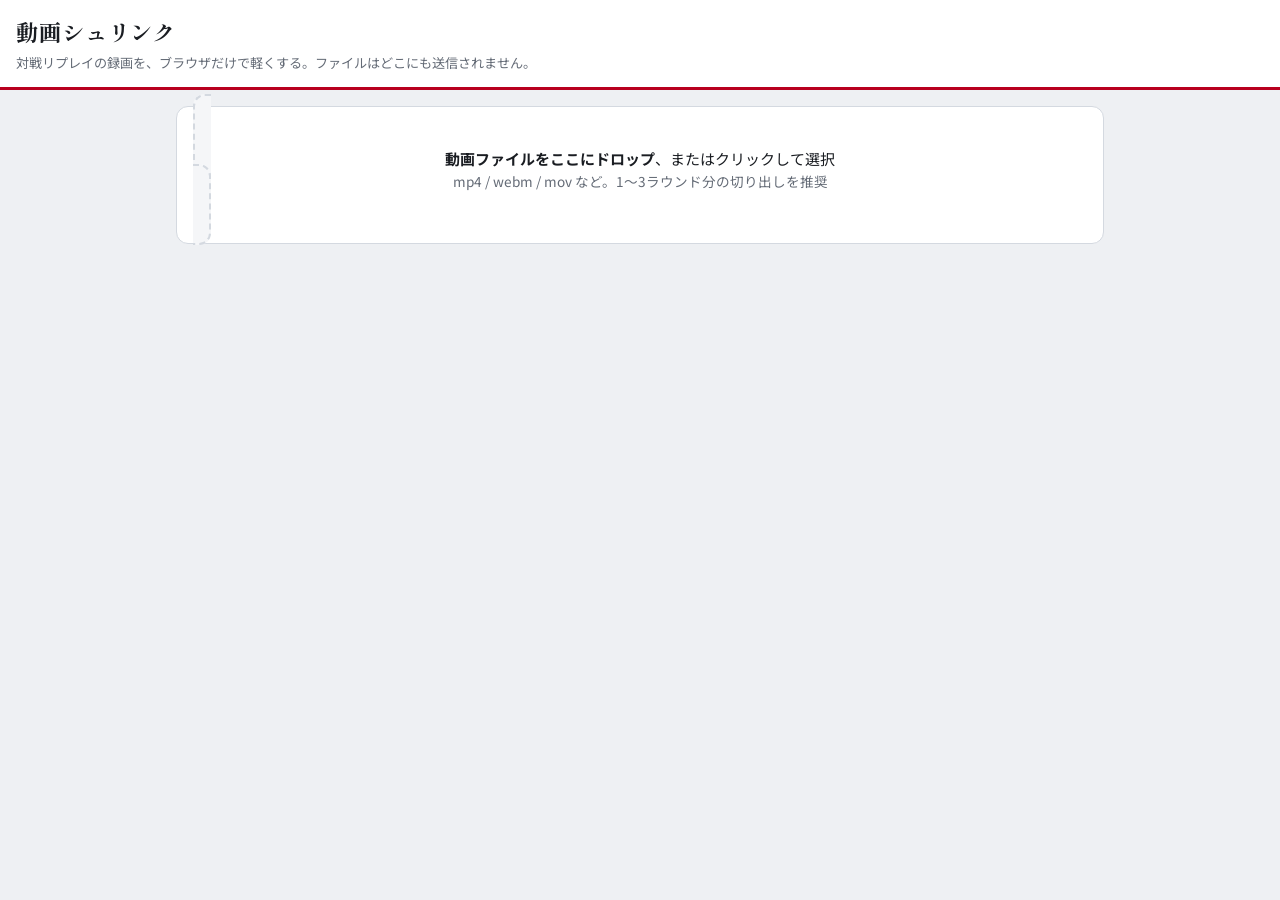
==== video-shrink.html @ 7ec2308a "Add video-shrink.html: in-browser replay compressor for analysis uploads Co-Authored-By: Claude Fabl" ====
<!doctype html>
<html lang="ja">
<head>
<meta charset="utf-8">
<meta name="viewport" content="width=device-width, initial-scale=1">
</head>
<body>
<title>動画シュリンク</title>
<link rel="stylesheet" href="https://fonts.googleapis.com/css2?family=Noto+Sans+JP:wght@400;500;700&family=Shippori+Mincho+B1:wght@700&display=swap">
<style>
/* レイアウト: 1カラム。上=ファイル投入、中=設定（左）とプレビュー（右）、下=実行と結果。
   色: 鉄色の無彩色 + 赤1点。処理中の進捗だけ赤で動く。 */
:root {
  --bg: #eef0f3; --panel: #ffffff; --panel-2: #f5f6f8; --text: #1a1d22; --muted: #646b76;
  --line: #d4d9e0; --accent: #b8001f; --accent-soft: #f9e1e5; --ok: #1f7a4d; --chip: #e6e9ee;
  --font-body: "Noto Sans JP", system-ui, -apple-system, "Hiragino Sans", sans-serif;
  --font-display: "Shippori Mincho B1", "Hiragino Mincho ProN", serif;
}
@media (prefers-color-scheme: dark) {
  :root:not([data-theme="light"]) {
    --bg: #15171b; --panel: #1e2126; --panel-2: #23272d; --text: #e8eaee; --muted: #9aa2ad; --line: #353a42;
    --accent: #ff4a63; --accent-soft: #3b1c23; --ok: #4cc38a; --chip: #2b3037; color-scheme: dark;
  }
}
:root[data-theme="dark"] {
  --bg: #15171b; --panel: #1e2126; --panel-2: #23272d; --text: #e8eaee; --muted: #9aa2ad; --line: #353a42;
  --accent: #ff4a63; --accent-soft: #3b1c23; --ok: #4cc38a; --chip: #2b3037; color-scheme: dark;
}
* { box-sizing: border-box; }
body { margin: 0; background: var(--bg); color: var(--text); font-family: var(--font-body); font-size: 15px; line-height: 1.6; }
header { padding: 14px 16px; background: var(--panel); border-bottom: 3px solid var(--accent); }
header h1 { margin: 0; font-family: var(--font-display); font-size: 1.4rem; letter-spacing: .04em; text-wrap: balance; }
header p { margin: 2px 0 0; color: var(--muted); font-size: .82rem; }
main { max-width: 960px; margin: 0 auto; padding-block: 16px; padding-inline: 16px; display: grid; gap: 12px; }
.card { background: var(--panel); border: 1px solid var(--line); border-radius: 12px; padding: 16px; min-width: 0; }
.card h2 { margin: 0 0 8px; font-family: var(--font-display); font-size: 1.1rem; }
.drop { border: 2px dashed var(--line); border-radius: 12px; padding: 28px 16px; text-align: center; cursor: pointer; background: var(--panel-2); }
.drop.over { border-color: var(--accent); background: var(--accent-soft); }
.drop input { display: none; }
.muted { color: var(--muted); font-size: .85rem; }
.grid { display: grid; grid-template-columns: repeat(auto-fit, minmax(280px, 1fr)); gap: 12px; }
.grid > * { min-width: 0; }
label.field { display: flex; flex-direction: column; gap: 4px; font-size: .8rem; color: var(--muted); }
select, input[type=number], input[type=text] { font: inherit; color: var(--text); background: var(--panel); border: 1px solid var(--line); border-radius: 8px; padding: 8px 10px; width: 100%; }
input[type=range] { width: 100%; accent-color: var(--accent); }
.row { display: flex; gap: 10px; flex-wrap: wrap; align-items: center; }
button { font: inherit; cursor: pointer; border-radius: 8px; padding: 9px 16px; border: 1px solid var(--line); background: var(--panel); color: var(--text); }
button.primary { background: var(--accent); border-color: var(--accent); color: #fff; font-weight: 700; }
button:disabled { opacity: .5; cursor: default; }
button:focus-visible, select:focus-visible, input:focus-visible { outline: 2px solid var(--accent); outline-offset: 2px; }
label.chk { display: inline-flex; gap: 6px; align-items: center; font-size: .9rem; cursor: pointer; }
.stat { display: grid; grid-template-columns: 1fr 1fr; gap: 6px 12px; font-size: .9rem; }
.stat b { font-variant-numeric: tabular-nums; }
.estimate { font-size: 1.35rem; font-weight: 700; font-variant-numeric: tabular-nums; }
.estimate small { font-size: .8rem; font-weight: 400; color: var(--muted); }
video, canvas { max-width: 100%; border-radius: 8px; background: #000; }
.progress { height: 8px; background: var(--chip); border-radius: 4px; overflow: hidden; margin: 8px 0; }
.progress > div { height: 100%; background: var(--accent); width: 0; transition: width .2s; }
@media (prefers-reduced-motion: reduce) { .progress > div { transition: none; } }
.ok { color: var(--ok); font-weight: 700; }
.err { color: var(--accent); }
.tip { background: var(--panel-2); border-left: 3px solid var(--accent); padding: 8px 12px; border-radius: 0 8px 8px 0; font-size: .88rem; margin: 0; }
.trim { display: grid; grid-template-columns: 1fr 1fr; gap: 10px; }
.tnum { font-variant-numeric: tabular-nums; }
</style>

<header>
  <h1>動画シュリンク</h1>
  <p>対戦リプレイの録画を、ブラウザだけで軽くする。ファイルはどこにも送信されません。</p>
</header>

<main>
  <section class="card">
    <label class="drop" id="drop">
      <input type="file" id="file" accept="video/*">
      <div><b>動画ファイルをここにドロップ</b>、またはクリックして選択</div>
      <div class="muted">mp4 / webm / mov など。1〜3ラウンド分の切り出しを推奨</div>
    </label>
    <div id="info" class="stat" style="margin-top:10px" hidden></div>
  </section>

  <section class="card" id="settings" hidden>
    <h2>設定</h2>
    <div class="grid">
      <div>
        <label class="field">解像度（縦）
          <select id="height">
            <option value="720">720p（文字が読める）</option>
            <option value="540" selected>540p（おすすめ）</option>
            <option value="480">480p</option>
            <option value="360">360p（最小）</option>
          </select>
        </label>
        <label class="field" style="margin-top:8px">フレームレート
          <select id="fps">
            <option value="30">30fps（技の確認向け）</option>
            <option value="20" selected>20fps（おすすめ）</option>
            <option value="15">15fps</option>
            <option value="10">10fps（流れだけ見る）</option>
          </select>
        </label>
        <label class="field" style="margin-top:8px">画質（ビットレート） <span id="brLabel" class="tnum"></span>
          <input type="range" id="bitrate" min="300" max="4000" step="100" value="1200">
        </label>
        <label class="chk" style="margin-top:8px"><input type="checkbox" id="audio" checked>音声を残す</label>
      </div>
      <div>
        <div class="muted">切り出し範囲（分析したい部分だけにすると、処理時間も容量も減ります）</div>
        <div class="trim">
          <label class="field">開始 <span id="startLabel" class="tnum"></span><input type="range" id="start" min="0" max="100" step="0.1" value="0"></label>
          <label class="field">終了 <span id="endLabel" class="tnum"></span><input type="range" id="end" min="0" max="100" step="0.1" value="100"></label>
        </div>
        <div style="margin-top:10px">
          <div class="muted">出力の目安</div>
          <div class="estimate" id="estimate">—</div>
          <div class="muted" id="estimateNote"></div>
        </div>
      </div>
    </div>
    <p class="tip" style="margin-top:12px">処理は<b>実時間</b>で進みます（3分の動画なら約3分）。タブを前面にしたままにしてください。裏に回すとブラウザが描画を止めて、途中でコマが抜けます。</p>
    <div class="row" style="margin-top:12px">
      <button class="primary" id="run">圧縮を開始</button>
      <button id="cancel" hidden>中止</button>
      <span id="status" class="muted"></span>
    </div>
    <div class="progress" id="progress" hidden><div></div></div>
  </section>

  <section class="card" id="preview" hidden>
    <h2>プレビュー</h2>
    <canvas id="canvas"></canvas>
    <video id="src" playsinline muted hidden></video>
  </section>

  <section class="card" id="result" hidden>
    <h2>結果</h2>
    <div class="stat" id="resultStat"></div>
    <video id="out" controls playsinline style="margin-top:10px"></video>
    <div class="row" style="margin-top:12px">
      <button class="primary" id="save">保存する</button>
      <span id="saveMsg" class="muted"></span>
    </div>
    <p class="muted" style="margin-top:8px">保存したファイルを分析用のチャットにアップロードしてください。</p>
  </section>
</main>

<script>
(() => {
  const $ = id => document.getElementById(id);
  const fmtMB = b => (b / 1048576).toFixed(1) + " MB";
  const fmtT = s => { s = Math.max(0, s); const m = Math.floor(s / 60), r = s - m * 60; return `${m}:${r.toFixed(1).padStart(4, "0")}`; };

  let file = null, meta = null, outBlob = null, outExt = "webm", aborted = false, recorder = null;
  const src = $("src"), canvas = $("canvas"), ctx = canvas.getContext("2d", { alpha: false });

  // ---- ファイル読み込み ----
  const drop = $("drop");
  drop.addEventListener("dragover", e => { e.preventDefault(); drop.classList.add("over"); });
  drop.addEventListener("dragleave", () => drop.classList.remove("over"));
  drop.addEventListener("drop", e => { e.preventDefault(); drop.classList.remove("over"); if (e.dataTransfer.files[0]) load(e.dataTransfer.files[0]); });
  $("file").addEventListener("change", e => { if (e.target.files[0]) load(e.target.files[0]); });

  function load(f) {
    file = f; outBlob = null; $("result").hidden = true;
    if (src.src) URL.revokeObjectURL(src.src);
    src.src = URL.createObjectURL(f);
    src.onloadedmetadata = () => {
      meta = { duration: src.duration, w: src.videoWidth, h: src.videoHeight, size: f.size };
      if (!isFinite(meta.duration) || !meta.w) { setStatus("この動画はブラウザで再生できない形式です。別の形式（mp4 H.264 など）で書き出してください。", true); return; }
      $("info").hidden = false;
      $("info").innerHTML = `<span>ファイル</span><b>${esc(f.name)}</b><span>サイズ</span><b>${fmtMB(f.size)}</b><span>長さ</span><b>${fmtT(meta.duration)}</b><span>解像度</span><b>${meta.w}×${meta.h}</b>`;
      $("start").max = $("end").max = meta.duration; $("start").value = 0; $("end").value = meta.duration;
      // 元が小さければ、それより大きい解像度は選べない
      [...$("height").options].forEach(o => o.disabled = +o.value > meta.h);
      if (+$("height").value > meta.h) $("height").value = [...$("height").options].find(o => !o.disabled)?.value || "360";
      $("settings").hidden = false; $("preview").hidden = false;
      src.currentTime = 0;
      src.onseeked = () => { drawFrame(); src.onseeked = null; };
      update();
    };
    src.onerror = () => setStatus("この動画を開けませんでした。mp4（H.264）か webm にしてから試してください。", true);
  }
  const esc = s => String(s).replace(/[&<>"']/g, c => ({ "&": "&amp;", "<": "&lt;", ">": "&gt;", '"': "&quot;", "'": "&#39;" }[c]));

  // ---- 設定と見積もり ----
  function targetSize() {
    const h = Math.min(+$("height").value, meta.h);
    const w = Math.round(meta.w * h / meta.h / 2) * 2;
    return { w, h };
  }
  function range() {
    let s = +$("start").value, e = +$("end").value;
    if (e - s < 1) e = Math.min(meta.duration, s + 1);
    return { s, e, len: e - s };
  }
  function update() {
    if (!meta) return;
    const { s, e, len } = range();
    $("startLabel").textContent = fmtT(s); $("endLabel").textContent = fmtT(e);
    const kbps = +$("bitrate").value;
    $("brLabel").textContent = `${(kbps / 1000).toFixed(1)} Mbps`;
    const audio = $("audio").checked ? 96 : 0;
    const bytes = (kbps + audio) * 1000 / 8 * len;
    const { w, h } = targetSize();
    $("estimate").innerHTML = `約 ${fmtMB(bytes)} <small>（${w}×${h}・${$("fps").value}fps・${fmtT(len)}）</small>`;
    $("estimateNote").textContent = meta.size ? `元の ${fmtMB(meta.size)} の約 ${Math.max(1, Math.round(bytes / meta.size * 100))}%。処理時間はおよそ ${fmtT(len)}` : "";
  }
  ["height", "fps", "bitrate", "audio", "start", "end"].forEach(id => $(id).addEventListener("input", update));
  $("start").addEventListener("input", () => { if (+$("start").value > +$("end").value - 1) $("end").value = Math.min(meta.duration, +$("start").value + 1); seekPreview(+$("start").value); });
  $("end").addEventListener("input", () => { if (+$("end").value < +$("start").value + 1) $("start").value = Math.max(0, +$("end").value - 1); seekPreview(+$("end").value); });
  let seekT;
  function seekPreview(t) { clearTimeout(seekT); seekT = setTimeout(() => { src.currentTime = t; src.onseeked = () => { drawFrame(); src.onseeked = null; }; }, 80); }

  function drawFrame() {
    const { w, h } = targetSize();
    if (canvas.width !== w || canvas.height !== h) { canvas.width = w; canvas.height = h; }
    ctx.drawImage(src, 0, 0, w, h);
  }
  function setStatus(msg, isErr) { $("status").textContent = msg; $("status").className = isErr ? "err" : "muted"; }

  // ---- 圧縮（Canvas + MediaRecorder、実時間） ----
  function pickType() {
    const cands = [
      ["video/mp4;codecs=avc1.42E01E,mp4a.40.2", "mp4"], ["video/mp4;codecs=avc1", "mp4"], ["video/mp4", "mp4"],
      ["video/webm;codecs=vp9,opus", "webm"], ["video/webm;codecs=vp9", "webm"], ["video/webm;codecs=vp8,opus", "webm"], ["video/webm;codecs=vp8", "webm"], ["video/webm", "webm"],
    ];
    return cands.find(([t]) => window.MediaRecorder && MediaRecorder.isTypeSupported(t)) || null;
  }

  $("run").addEventListener("click", async () => {
    if (!meta) return;
    const picked = pickType();
    if (!picked) { setStatus("このブラウザは動画の書き出しに対応していません。Chrome / Edge / Firefox で開いてください。", true); return; }
    const [mime, ext] = picked; outExt = ext;
    const { s, e, len } = range();
    const { w, h } = targetSize();
    const fps = +$("fps").value;
    aborted = false; outBlob = null; $("result").hidden = true;
    $("run").disabled = true; $("cancel").hidden = false; $("progress").hidden = false;
    const bar = $("progress").firstElementChild;
    canvas.width = w; canvas.height = h;

    // 音声: 元動画の captureStream から取る（対応ブラウザのみ）
    let audioTracks = [];
    src.muted = !$("audio").checked;
    try {
      const cs = (src.captureStream || src.mozCaptureStream)?.call(src);
      if (cs && $("audio").checked) audioTracks = cs.getAudioTracks();
    } catch (_) {}
    const stream = canvas.captureStream(fps);
    audioTracks.forEach(t => stream.addTrack(t));

    const chunks = [];
    recorder = new MediaRecorder(stream, { mimeType: mime, videoBitsPerSecond: +$("bitrate").value * 1000, audioBitsPerSecond: 96000 });
    recorder.ondataavailable = ev => { if (ev.data.size) chunks.push(ev.data); };
    const done = new Promise(res => recorder.onstop = res);

    src.currentTime = s;
    await new Promise(res => { src.onseeked = () => { src.onseeked = null; res(); }; });
    src.playbackRate = 1;
    let drawing = true;
    const tick = () => { if (!drawing) return; drawFrame(); (src.requestVideoFrameCallback ? src.requestVideoFrameCallback(tick) : requestAnimationFrame(tick)); };
    tick();
    recorder.start(1000);
    const t0 = performance.now();
    try { await src.play(); } catch (err) { setStatus("再生を開始できませんでした：" + err.message, true); cleanup(); return; }

    await new Promise(res => {
      const iv = setInterval(() => {
        const p = Math.min(1, (src.currentTime - s) / len);
        bar.style.width = (p * 100) + "%";
        const el = (performance.now() - t0) / 1000;
        setStatus(`処理中 ${Math.round(p * 100)}%　残り約 ${fmtT(Math.max(0, len - el))}`);
        if (aborted || src.ended || src.currentTime >= e) { clearInterval(iv); res(); }
      }, 200);
    });
    src.pause(); drawing = false;
    if (recorder.state !== "inactive") recorder.stop();
    await done;
    function cleanup() { $("run").disabled = false; $("cancel").hidden = true; src.muted = true; }
    cleanup();
    if (aborted) { setStatus("中止しました"); $("progress").hidden = true; return; }

    outBlob = new Blob(chunks, { type: mime.split(";")[0] });
    bar.style.width = "100%";
    setStatus("完了", false);
    const ratio = Math.round(outBlob.size / meta.size * 100);
    $("resultStat").innerHTML = `<span>出力サイズ</span><b class="ok">${fmtMB(outBlob.size)}</b><span>元のサイズ</span><b>${fmtMB(meta.size)}（${ratio}%に）</b><span>形式</span><b>${ext}・${w}×${h}・${fps}fps</b><span>長さ</span><b>${fmtT(len)}</b>`;
    const out = $("out"); if (out.src) URL.revokeObjectURL(out.src); out.src = URL.createObjectURL(outBlob);
    $("result").hidden = false; $("saveMsg").textContent = "";
    $("result").scrollIntoView({ behavior: "smooth", block: "start" });
  });
  $("cancel").addEventListener("click", () => { aborted = true; });

  // ---- 保存 ----
  $("save").addEventListener("click", async () => {
    if (!outBlob) return;
    const name = (file.name.replace(/\.[^.]+$/, "") || "video") + "_small." + outExt;
    const dl = window.claude?.use ? await claude.use("downloads") : null;
    if (dl) {
      try { await dl.save({ filename: name, data: outBlob }); $("saveMsg").textContent = "保存しました"; }
      catch (err) {
        $("saveMsg").textContent = err?.code === "declined" ? "保存をキャンセルしました" : "保存できませんでした：" + (err?.message || err);
      }
    } else {
      // アーティファクト外（ローカルの HTML として開いた時）は通常のダウンロード
      const a = document.createElement("a"); a.href = $("out").src; a.download = name; a.click();
      $("saveMsg").textContent = "ダウンロードを開始しました";
    }
  });

  // ---- 初期状態 ----
  update();
  if (!window.MediaRecorder) setStatus("このブラウザは動画の書き出しに対応していません。Chrome / Edge / Firefox で開いてください。", true);
})();
</script>
</body></html>
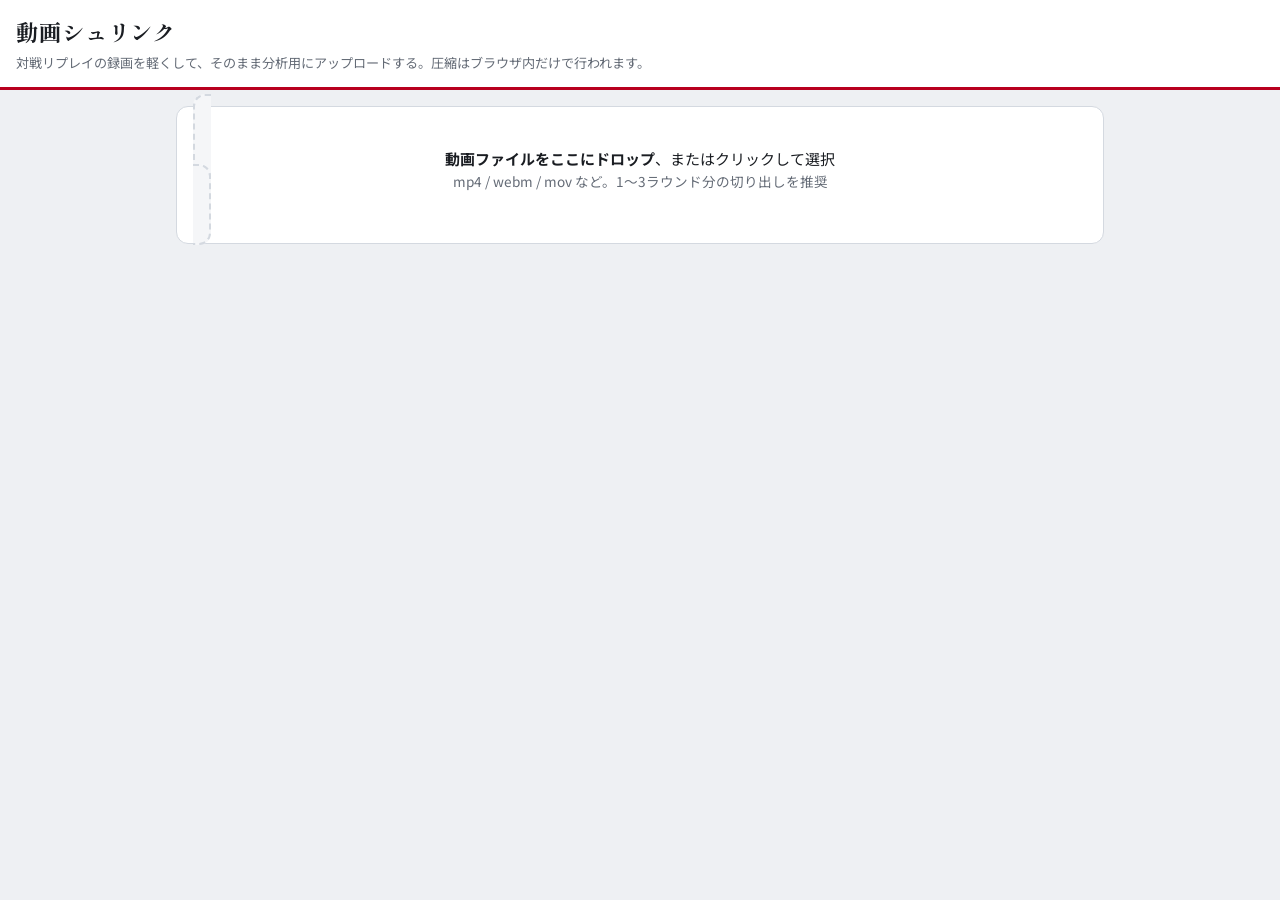
==== commit 6bf1e081: "video-shrink: upload compressed clip to the artifact store with a db record Co-Authored-By: Claude F" ====
--- a/video-shrink.html
+++ b/video-shrink.html
@@ -66,7 +66,7 @@
 
 <header>
   <h1>動画シュリンク</h1>
-  <p>対戦リプレイの録画を、ブラウザだけで軽くする。ファイルはどこにも送信されません。</p>
+  <p>対戦リプレイの録画を軽くして、そのまま分析用にアップロードする。圧縮はブラウザ内だけで行われます。</p>
 </header>
 
 <main>
@@ -117,6 +117,10 @@
         </div>
       </div>
     </div>
+    <div class="row" id="directRow" style="margin-top:10px" hidden>
+      <button id="directUpload">圧縮せずにそのままアップロード</button>
+      <span class="muted">20MB以下なので圧縮なしでも送れます</span>
+    </div>
     <p class="tip" style="margin-top:12px">処理は<b>実時間</b>で進みます（3分の動画なら約3分）。タブを前面にしたままにしてください。裏に回すとブラウザが描画を止めて、途中でコマが抜けます。</p>
     <div class="row" style="margin-top:12px">
       <button class="primary" id="run">圧縮を開始</button>
@@ -137,10 +141,25 @@
     <div class="stat" id="resultStat"></div>
     <video id="out" controls playsinline style="margin-top:10px"></video>
     <div class="row" style="margin-top:12px">
-      <button class="primary" id="save">保存する</button>
+      <button id="save">ファイルとして保存</button>
       <span id="saveMsg" class="muted"></span>
     </div>
-    <p class="muted" style="margin-top:8px">保存したファイルを分析用のチャットにアップロードしてください。</p>
+  </section>
+
+  <section class="card" id="uploadCard" hidden>
+    <h2>分析用にアップロード</h2>
+    <div class="grid">
+      <label class="field">自キャラ<input type="text" id="upMine" value="A.B.A"></label>
+      <label class="field">相手キャラ<input type="text" id="upOpp" placeholder="例：ソル"></label>
+    </div>
+    <label class="field" style="margin-top:8px">見てほしい点（任意）<input type="text" id="upNote" placeholder="例：2R目の壁際で毎回投げられる"></label>
+    <div class="row" style="margin-top:10px">
+      <button class="primary" id="upload">アップロード</button>
+      <span id="upMsg" class="muted"></span>
+    </div>
+    <div class="progress" id="upProgress" hidden><div style="width:100%"></div></div>
+    <p class="muted" id="upHint" style="margin-top:8px">アップロード後、チャットで「アップした」と伝えてください。Claude がこのページの保管庫から取り出して分析します。1ファイル 20MB まで。</p>
+    <div id="upList" style="margin-top:10px"></div>
   </section>
 </main>
 
@@ -151,6 +170,8 @@
   const fmtT = s => { s = Math.max(0, s); const m = Math.floor(s / 60), r = s - m * 60; return `${m}:${r.toFixed(1).padStart(4, "0")}`; };
 
   let file = null, meta = null, outBlob = null, outExt = "webm", aborted = false, recorder = null;
+  let pending = null; // アップロード候補 { blob, name, ext }
+  const LIMIT = 20 * 1048576;
   const src = $("src"), canvas = $("canvas"), ctx = canvas.getContext("2d", { alpha: false });
 
   // ---- ファイル読み込み ----
@@ -174,6 +195,8 @@
       [...$("height").options].forEach(o => o.disabled = +o.value > meta.h);
       if (+$("height").value > meta.h) $("height").value = [...$("height").options].find(o => !o.disabled)?.value || "360";
       $("settings").hidden = false; $("preview").hidden = false;
+      $("directRow").hidden = !(f.size <= LIMIT && /^(video\/mp4|video\/webm)$/.test(f.type));
+      $("uploadCard").hidden = true;
       src.currentTime = 0;
       src.onseeked = () => { drawFrame(); src.onseeked = null; };
       update();
@@ -204,6 +227,8 @@
     const { w, h } = targetSize();
     $("estimate").innerHTML = `約 ${fmtMB(bytes)} <small>（${w}×${h}・${$("fps").value}fps・${fmtT(len)}）</small>`;
     $("estimateNote").textContent = meta.size ? `元の ${fmtMB(meta.size)} の約 ${Math.max(1, Math.round(bytes / meta.size * 100))}%。処理時間はおよそ ${fmtT(len)}` : "";
+    $("estimate").className = "estimate" + (bytes > LIMIT ? " err" : "");
+    if (bytes > LIMIT) $("estimateNote").textContent += "　／　20MB を超えます。範囲を狭めるか画質を下げてください";
   }
   ["height", "fps", "bitrate", "audio", "start", "end"].forEach(id => $(id).addEventListener("input", update));
   $("start").addEventListener("input", () => { if (+$("start").value > +$("end").value - 1) $("end").value = Math.min(meta.duration, +$("start").value + 1); seekPreview(+$("start").value); });
@@ -288,9 +313,59 @@
     $("resultStat").innerHTML = `<span>出力サイズ</span><b class="ok">${fmtMB(outBlob.size)}</b><span>元のサイズ</span><b>${fmtMB(meta.size)}（${ratio}%に）</b><span>形式</span><b>${ext}・${w}×${h}・${fps}fps</b><span>長さ</span><b>${fmtT(len)}</b>`;
     const out = $("out"); if (out.src) URL.revokeObjectURL(out.src); out.src = URL.createObjectURL(outBlob);
     $("result").hidden = false; $("saveMsg").textContent = "";
+    offerUpload(outBlob, (file.name.replace(/\.[^.]+$/, "") || "video") + "_small." + ext, ext);
     $("result").scrollIntoView({ behavior: "smooth", block: "start" });
   });
   $("cancel").addEventListener("click", () => { aborted = true; });
+
+  // ---- アップロード（アーティファクトの保管庫 + 記録） ----
+  let assetsNs = null, dbNs = null;
+  (async () => {
+    if (!window.claude?.use) return;
+    [assetsNs, dbNs] = await Promise.all([claude.use("assets"), claude.use("db")]);
+    if (!dbNs) return;
+    try {
+      dbNs.collection("uploads").orderBy("createdAt", "desc").limit(10).onSnapshot(snap => {
+        const rows = snap.docs.map(d => d.data());
+        $("upList").innerHTML = rows.length ? `<div class="muted">これまでのアップロード</div><ul style="margin:4px 0;padding-left:1.2em">${rows.map(r =>
+          `<li>${esc(r.createdAt?.slice(0, 16).replace("T", " ") || "")}　${esc(r.mine || "")} vs ${esc(r.opp || "")}　${esc(r.name || "")}（${fmtMB(r.sizeBytes || 0)}）${r.analyzed ? " <span class='ok'>分析済</span>" : ""}</li>`).join("")}</ul>` : "";
+      });
+    } catch (_) {}
+  })();
+  function offerUpload(blob, name, ext) {
+    pending = { blob, name, ext };
+    const card = $("uploadCard");
+    if (!window.claude?.use) { card.hidden = true; return; }
+    card.hidden = false;
+    $("upMsg").textContent = blob.size > LIMIT ? `${fmtMB(blob.size)} は 20MB を超えています。範囲を狭めるか画質を下げて圧縮し直してください` : `${esc(name)}（${fmtMB(blob.size)}）を送れます`;
+    $("upMsg").className = blob.size > LIMIT ? "err" : "muted";
+    $("upload").disabled = blob.size > LIMIT;
+  }
+  $("directUpload").addEventListener("click", () => { offerUpload(file, file.name, file.type === "video/mp4" ? "mp4" : "webm"); $("uploadCard").scrollIntoView({ behavior: "smooth", block: "start" }); });
+  $("upload").addEventListener("click", async () => {
+    if (!pending || pending.blob.size > LIMIT) return;
+    if (!assetsNs) { $("upMsg").textContent = "このビューではアップロードできません（編集権限のあるアカウントで開いてください）"; $("upMsg").className = "err"; return; }
+    $("upload").disabled = true; $("upProgress").hidden = false; $("upMsg").className = "muted"; $("upMsg").textContent = "アップロード中…";
+    try {
+      const type = pending.ext === "mp4" ? "video/mp4" : "video/webm";
+      const res = await assetsNs.upload(pending.blob, { type });
+      const rec = { asset: res.id, name: pending.name, sizeBytes: res.sizeBytes, contentType: res.contentType,
+        mine: $("upMine").value.trim(), opp: $("upOpp").value.trim(), note: $("upNote").value.trim(),
+        createdAt: new Date().toISOString(), analyzed: false };
+      if (dbNs) await dbNs.collection("uploads").add(rec);
+      $("upMsg").innerHTML = `<span class="ok">アップロード完了</span>　チャットで「アップした」と伝えてください`;
+      pending = null;
+    } catch (err) {
+      const code = err?.code || "";
+      $("upMsg").className = "err";
+      $("upMsg").textContent = code === "too_large" ? "20MB を超えています。圧縮し直してください"
+        : code === "quota_or_state" ? "保管庫がいっぱいです。古いファイルを Claude に消してもらってから再度どうぞ"
+        : code === "rate_limited" ? "少し待ってからもう一度押してください"
+        : "アップロードできませんでした：" + (err?.message || code || err);
+      $("upload").disabled = false;
+    }
+    $("upProgress").hidden = true;
+  });
 
   // ---- 保存 ----
   $("save").addEventListener("click", async () => {
@@ -314,4 +389,6 @@
   if (!window.MediaRecorder) setStatus("このブラウザは動画の書き出しに対応していません。Chrome / Edge / Firefox で開いてください。", true);
 })();
 </script>
-</body></html>
+
+</body>
+</html>
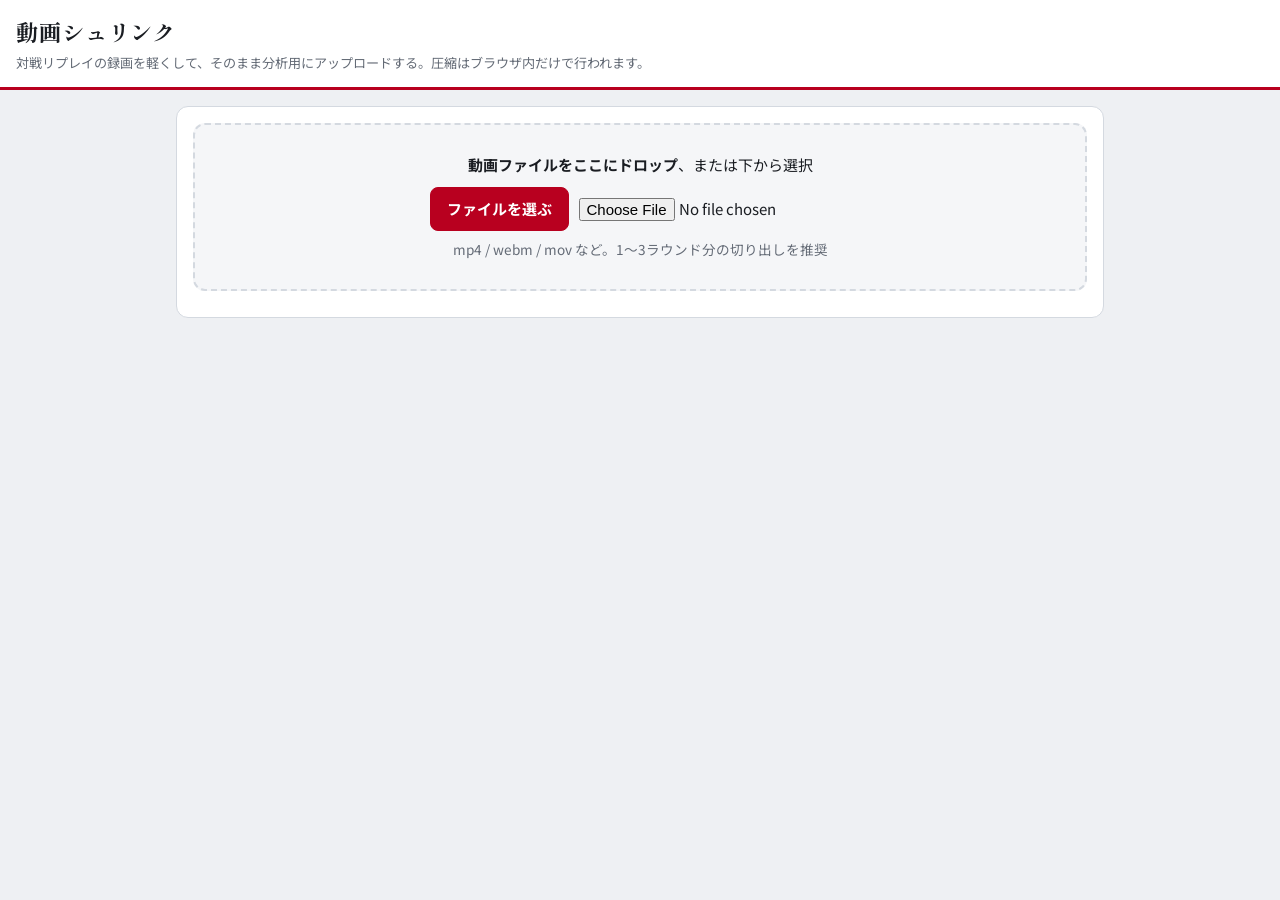
==== commit f9188230: "video-shrink: visible file input and pick button Co-Authored-By: Claude Fable 5.1 <noreply@anthropic" ====
--- a/video-shrink.html
+++ b/video-shrink.html
@@ -36,7 +36,7 @@
 .card h2 { margin: 0 0 8px; font-family: var(--font-display); font-size: 1.1rem; }
 .drop { border: 2px dashed var(--line); border-radius: 12px; padding: 28px 16px; text-align: center; cursor: pointer; background: var(--panel-2); }
 .drop.over { border-color: var(--accent); background: var(--accent-soft); }
-.drop input { display: none; }
+.drop input[type=file] { font: inherit; max-width: 100%; }
 .muted { color: var(--muted); font-size: .85rem; }
 .grid { display: grid; grid-template-columns: repeat(auto-fit, minmax(280px, 1fr)); gap: 12px; }
 .grid > * { min-width: 0; }
@@ -71,11 +71,14 @@
 
 <main>
   <section class="card">
-    <label class="drop" id="drop">
-      <input type="file" id="file" accept="video/*">
-      <div><b>動画ファイルをここにドロップ</b>、またはクリックして選択</div>
-      <div class="muted">mp4 / webm / mov など。1〜3ラウンド分の切り出しを推奨</div>
-    </label>
+    <div class="drop" id="drop">
+      <div><b>動画ファイルをここにドロップ</b>、または下から選択</div>
+      <div class="row" style="justify-content:center;margin-top:10px">
+        <button class="primary" id="pick" type="button">ファイルを選ぶ</button>
+        <input type="file" id="file" accept="video/mp4,video/webm,video/quicktime,video/*">
+      </div>
+      <div class="muted" style="margin-top:8px">mp4 / webm / mov など。1〜3ラウンド分の切り出しを推奨</div>
+    </div>
     <div id="info" class="stat" style="margin-top:10px" hidden></div>
   </section>
 
@@ -180,6 +183,9 @@
   drop.addEventListener("dragleave", () => drop.classList.remove("over"));
   drop.addEventListener("drop", e => { e.preventDefault(); drop.classList.remove("over"); if (e.dataTransfer.files[0]) load(e.dataTransfer.files[0]); });
   $("file").addEventListener("change", e => { if (e.target.files[0]) load(e.target.files[0]); });
+  $("pick").addEventListener("click", () => $("file").click());
+  // ドロップ領域の余白クリックでも選択ダイアログを開く（ボタンや input 自体のクリックは除く）
+  drop.addEventListener("click", e => { if (e.target === drop || e.target.tagName === "DIV" || e.target.tagName === "B") $("file").click(); });
 
   function load(f) {
     file = f; outBlob = null; $("result").hidden = true;
